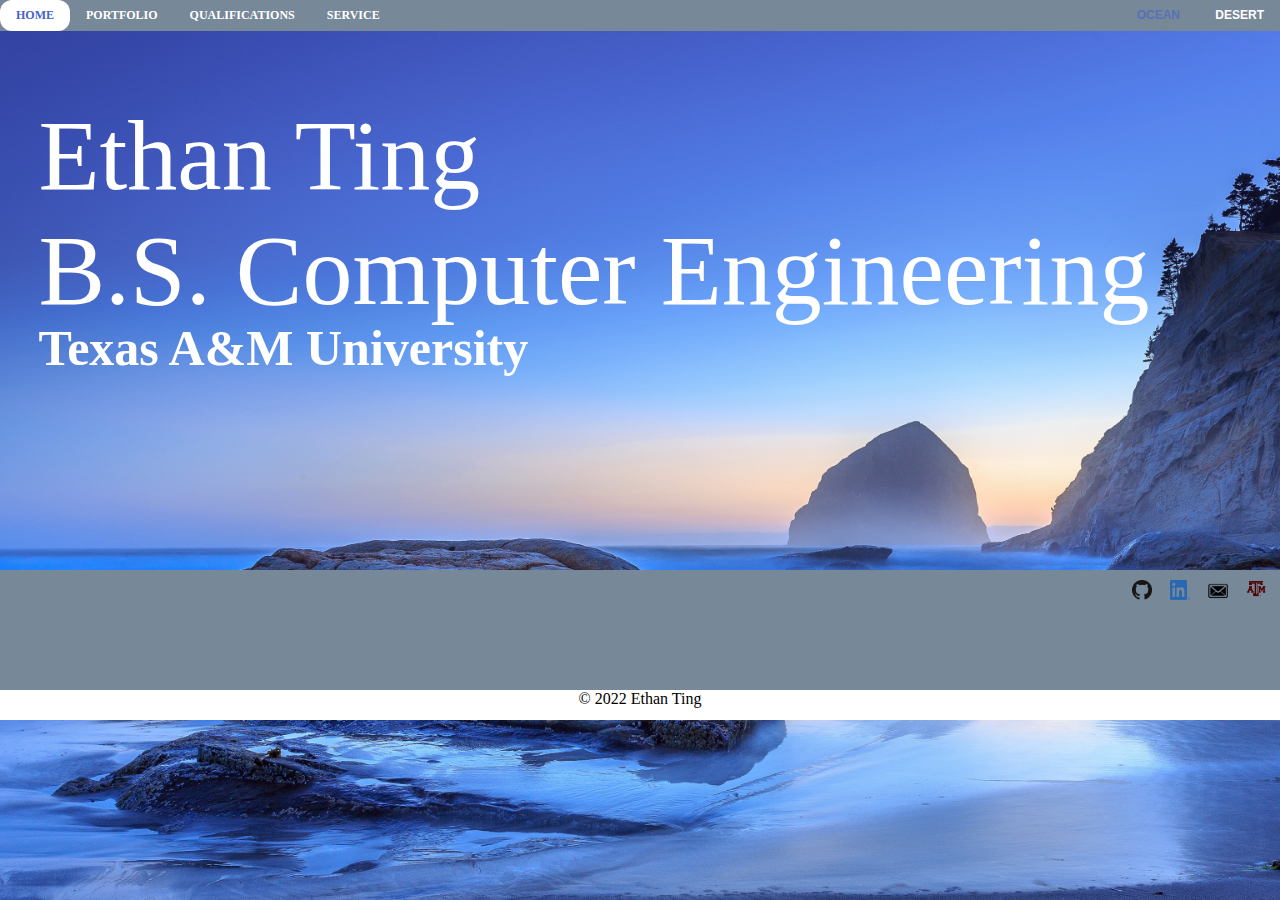
==== index.html @ 53efb1ae "Add files via upload" ====
<!DOCTYPE HTML PUBLIC "-//W3C//DTD HTML 4.01 Transitional//EN">
<html>
<head>
<link rel="stylesheet" href="style.css" id="pagestyle">
<title>Ethan Ting | Home </title>
<meta http-equiv="Content-Type" content="tcdext/html; charset=iso-8859-1">
</head>
<div class="container">
    <div class="text">
        <header>
            <ul class="top" id="nav">
                <li><a class="active" id="about" href="index.html">HOME</a></li>
                <li><a id="port" href="portfolio.html">PORTFOLIO</a></li>
                <li><a id="qual" href="qual.html">QUALIFICATIONS</a></li>
                <li><a id="serv" href="service.html">SERVICE</a></li>
                <li><button id="desert" class="button2"  onclick="changeStyle('style2.css')" >DESERT</button></li>
                <li><button id="ocean" class="button" onclick="changeStyle('style.css')">OCEAN&nbsp</button></li>
            </ul>
        </header>

        <body class = landing0>
            <h1 class = "landing1"> Ethan Ting <br> <a href="https://engineering.tamu.edu/ce/about/index.html">B.S. Computer Engineering</a>  </h1>
            <h2 class = "landing2">Texas A&M University</h2>
        </body>



        <footer>
            <ul class="bot">
                <li><a href="https://www.tamu.edu/"><img src="Logos/TAM-Logo.png" width=20 height=20 ></a></li>
                <li><a href="mailto:et2713@tamu.eduz"><img src="Logos/email.png" width=20 height=20 ></a></li>
                <li><a href="https://www.linkedin.com/in/ethan-ting-366315220/"><img src="Logos/LI-In-Bug.png" width=20 height=20 ></a></li>
                <li><a href="https://github.tamu.edu/et2713"><img src="Logos/GitHub-Mark-32px.png" width=20 height=20></a></li>
            </ul>
            
        </footer>

        <div class="foot1">&copy; 2022 Ethan Ting</div>
    </div>
    
</div>


<script src="functions.js"></script>
</html>
---- style.css ----
html, body{
    font-family: 'Candara';
    margin:0;
    padding:0;
}
.landing1 a{
    text-decoration: none;
    color:white;
}
.container{
    width: 100%;
    padding-top: 56.25%; /* 16:9 */
    position: relative;
    
}
.text{
    position: absolute;
    top: 0;
    left: 0;
    bottom: 0;
    right: 0;
    padding: 0%;
}

/*navigation*/
ul { 
    list-style-type: none;
    overflow: hidden;
    background-color: lightslategray;  
    padding-left:0%;
    margin-bottom:0;
    margin-top: 0%;

}
li a{
    float: left;
}
li a{
    font-weight: bold;
    font-size: 12;
    border-radius: 12px;
    display: inline-block;
    color: white;
    text-align: center;
    padding: 8px 16px;
    text-decoration: none;
}
.top li a:hover:not(.active) {
    color: rgb(67, 99, 204);
    /*background-color: rgb(82, 80, 80);*/
}

.top li a.active{
    background-color: white;
    color:rgb(67, 99, 204);
}
h1{
    height: 100;
    padding-top: 5%;
    top:0;
    font-weight:lighter;
    font-size: 100;
    display: block;
    background-color: rgb(57, 102, 185);
    color: white;
    margin-bottom:1%;
    padding-left: 25%;
}
.under{
    padding-top:5%;
}

h2{
    margin-top: 0%;
    color: white;
    font-size: 30;
    padding-left: 30%;
    text-align: left;
    padding-top: 0%;
    padding-bottom: 5%;
}

h3{
    margin-top: 1%;
    margin-left:10%;
}

h4{
    font-size: 30;
}

p{
    margin-left:10%;
}

body{
    background-color: rgb(57, 102, 185);
}

.body1{
    margin-top:10%;
    background-color: white;
    height:100%;
    
}

/*landing page formatting*/
.landing0 {
    margin: 0;
    padding: 0;
    background-image: url('Landscapes/ocean.jpg'); 
    background-size: cover;
    background-repeat:no-repeat;
    
}
.landing1{
    padding-left: 0%;
    background-color: transparent;
    color: white;
    margin-bottom:4%;
    margin-left: 3%;
    padding-bottom:0%;
    font-size: 100;
    text-align: left;
    padding-top:0%;
    height: 170;
    text-decoration: none;
}

.landing2{
    color: white;
    margin-top:0%;
    padding-top:0%;
    margin-left: 3%;
    font-size: 50;
    text-align: left;
    height:0;
    padding-left: 0%;
}


/*landing page footer*/
footer {
    position: absolute;
    bottom:0;
    width: 100%;
    height: 150px;
    background-color: lightslategray;
    background-size: cover;
    
}
footer a{
    font-weight: bold;
    font-size: 12;
    border-radius: 12px;
    display: block;
    color: white;
    text-align: left;
    text-decoration: none;
}
/*copyright at bottom of pages*/
.foot1{
    background-color: white;
    text-align: center;
    bottom:0;
    position:absolute;
    height:30px;
    width:100%;
}

.foot{
    background-color: white;
    text-align: center;
    bottom:0;
    position:relative;
    height:30px;
    width:100%;
}

/*format for logos on landing page*/

.bot{
    margin-top:5;
    margin-right:5;
}

.bot li{
    float:right;
    overflow:hidden;
    padding: 1px 1px;
}

.bot li a{
    padding: 4px 8px;
}
.bot li a img:hover{
    transform: scale(1.2,1.2);
}

/*style button formats*/
li button{
    float: right;
}


.button {
    color: rgb(67, 99, 204);
    font-weight: bold;
    border: none;
    text-align: center;
    text-decoration: none;
    display: inline-block;
    transition-duration: 0.4s;
    cursor: pointer;
    background-color: lightslategray;
    border-radius: 12px;
    font-size: 12;
    padding: 8px 16px;
    opacity:0.6;
}

.button2 {
    color: white;
    font-weight: bold;
    border: none;
    text-align: center;
    text-decoration: none;
    display: inline-block;
    transition-duration: 0.4s;
    cursor: pointer;
    background-color: lightslategray;
    border-radius: 12px;
    font-size: 12;
    padding: 8px 16px;
}

.button2:hover{
    color: rgba(252, 149, 14, 0.822);
}

/*resume on qualifications page*/
.resume{
    margin-top: 5%;
    margin-right:3%;
    float:right;
}

.column {
    float: left;
    width: 30%;
    padding: 0 2vh;
  }
  
  /* Remove extra left and right margins, due to padding in columns */
  .row {margin-left: 15%; margin-right: 15%; padding-top:5%}
  
  /* Clear floats after the columns */
  .row:after {
    content: "";
    display: table;
    clear: both;
  }
  
  /* Style the counter cards */
  .card {
    box-shadow: 0 4px 8px 0 rgba(0, 0, 0, 0.2); /* this adds the "card" effect */
    padding: 3vh;
    text-align: center;
    background-color: white;
    width: 30vh;
    border-radius: 16px;
  }

  .body1 a{
      color:black;

  }

  .row2{margin-right:5%;}
  .column2 {
    float: left;
    width: 50%;
  }
  
  /* Clear floats after the columns */
  .row2:after {
    content: "";
    display: table;
    clear: both;
  }

/*
  .wrap {
    position: relative;
    padding-bottom: 56.25%; 
    }
  iframe{
    position: absolute;
    top: 0;
    left: 0;
    width: 100%;
    height: 100%;
    }*/
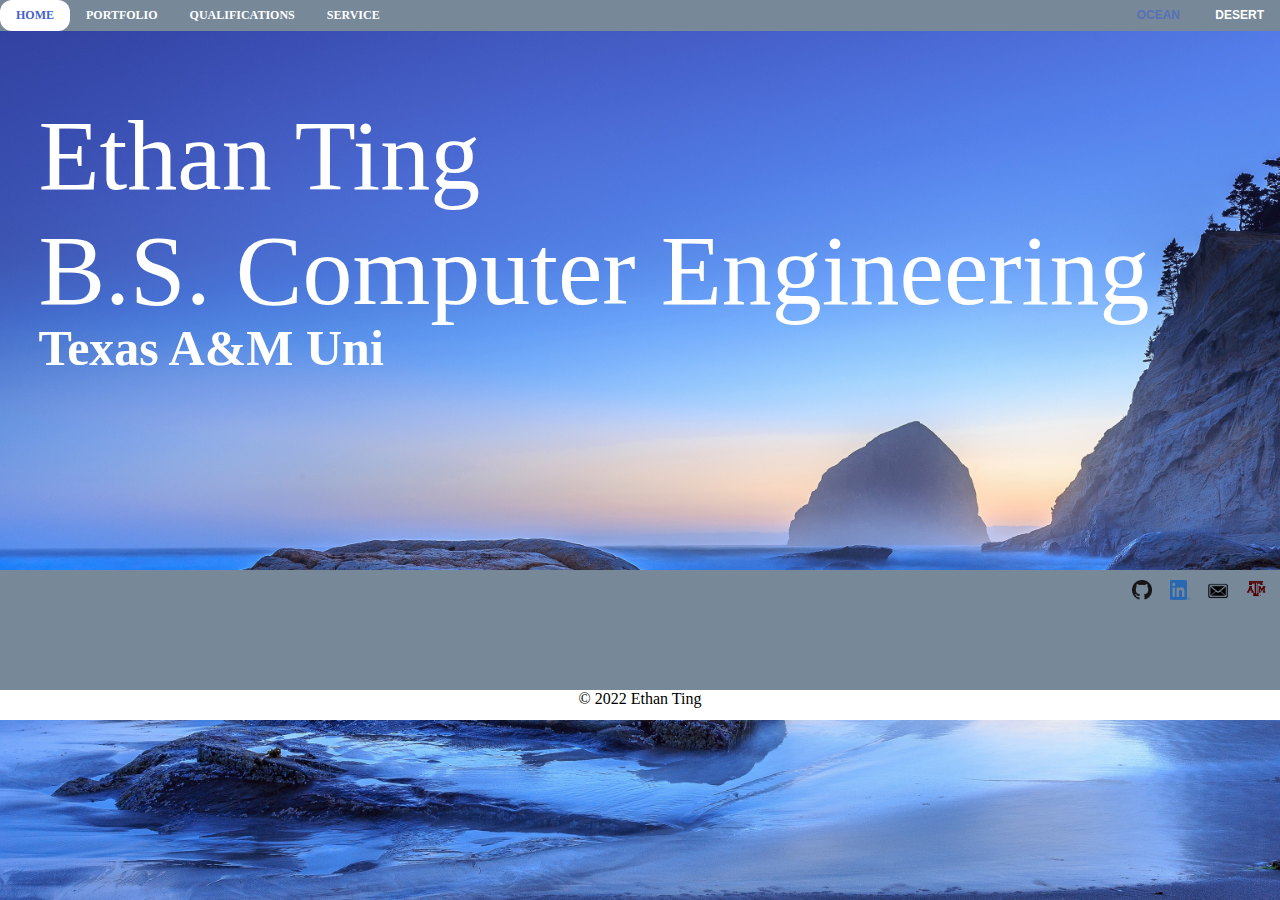
==== commit 4c0be10c: "Update index.html" ====
--- a/index.html
+++ b/index.html
@@ -20,7 +20,7 @@
 
         <body class = landing0>
             <h1 class = "landing1"> Ethan Ting <br> <a href="https://engineering.tamu.edu/ce/about/index.html">B.S. Computer Engineering</a>  </h1>
-            <h2 class = "landing2">Texas A&M University</h2>
+            <h2 class = "landing2">Texas A&M Uni</h2>
         </body>
 
 
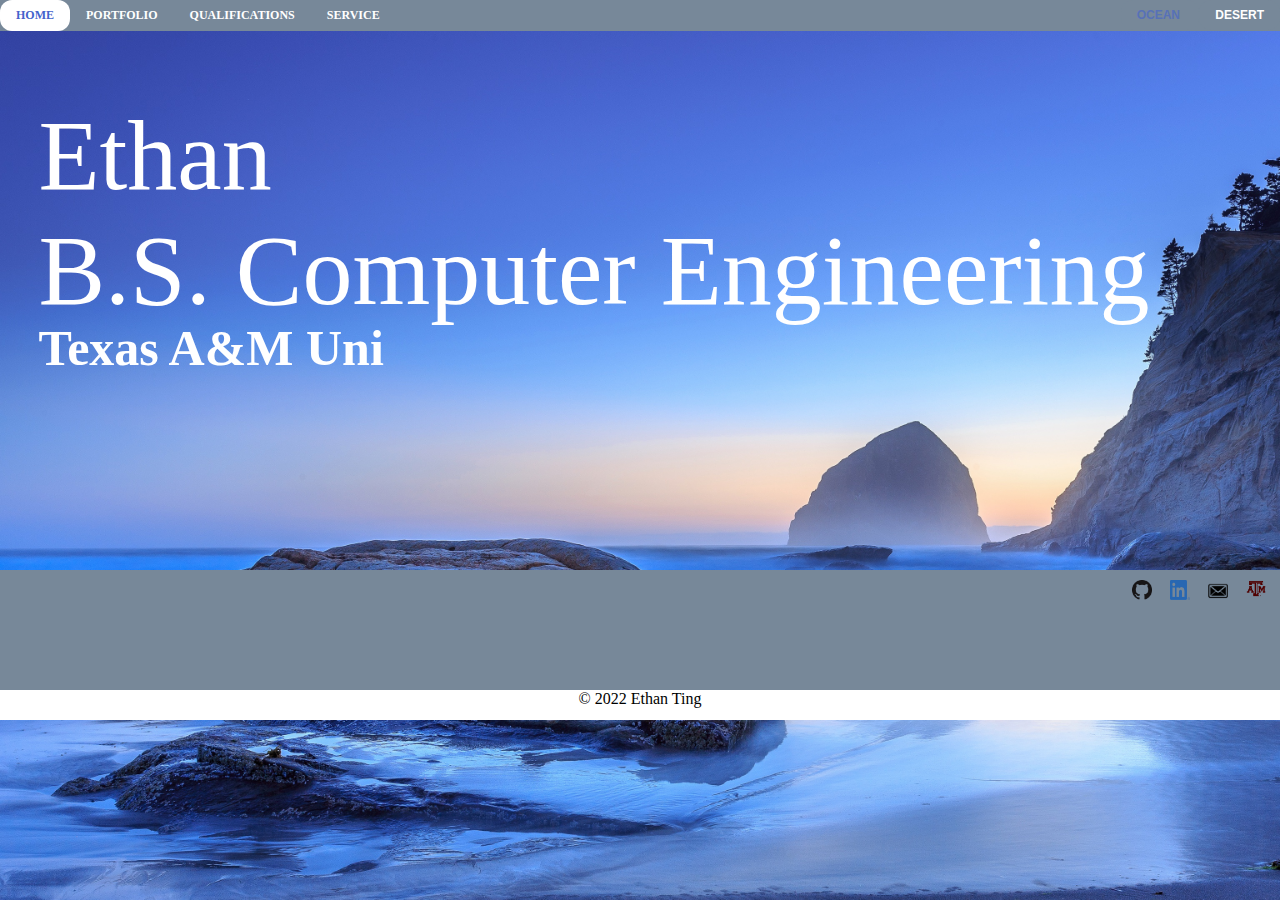
==== commit d759a391: "Update index.html" ====
--- a/index.html
+++ b/index.html
@@ -19,7 +19,7 @@
         </header>
 
         <body class = landing0>
-            <h1 class = "landing1"> Ethan Ting <br> <a href="https://engineering.tamu.edu/ce/about/index.html">B.S. Computer Engineering</a>  </h1>
+            <h1 class = "landing1"> Ethan <br> <a href="https://engineering.tamu.edu/ce/about/index.html">B.S. Computer Engineering</a>  </h1>
             <h2 class = "landing2">Texas A&M Uni</h2>
         </body>
 
